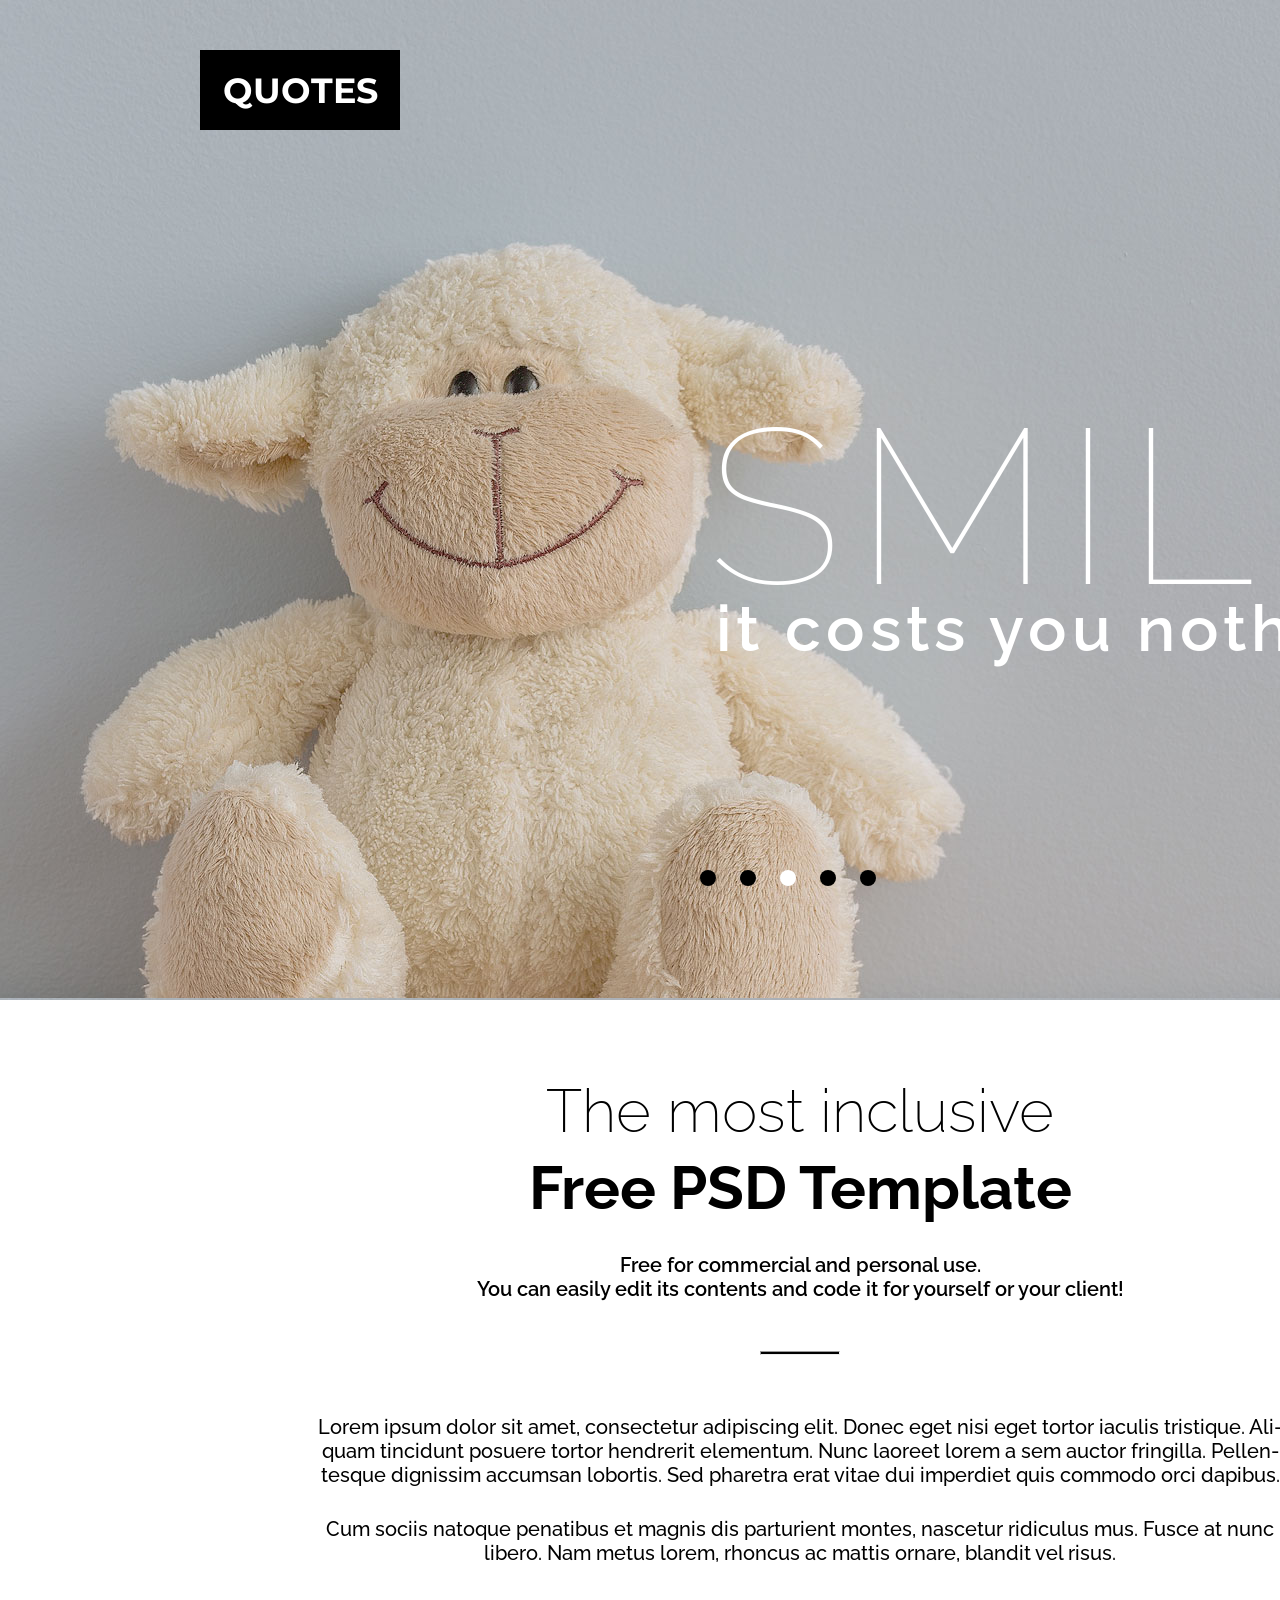
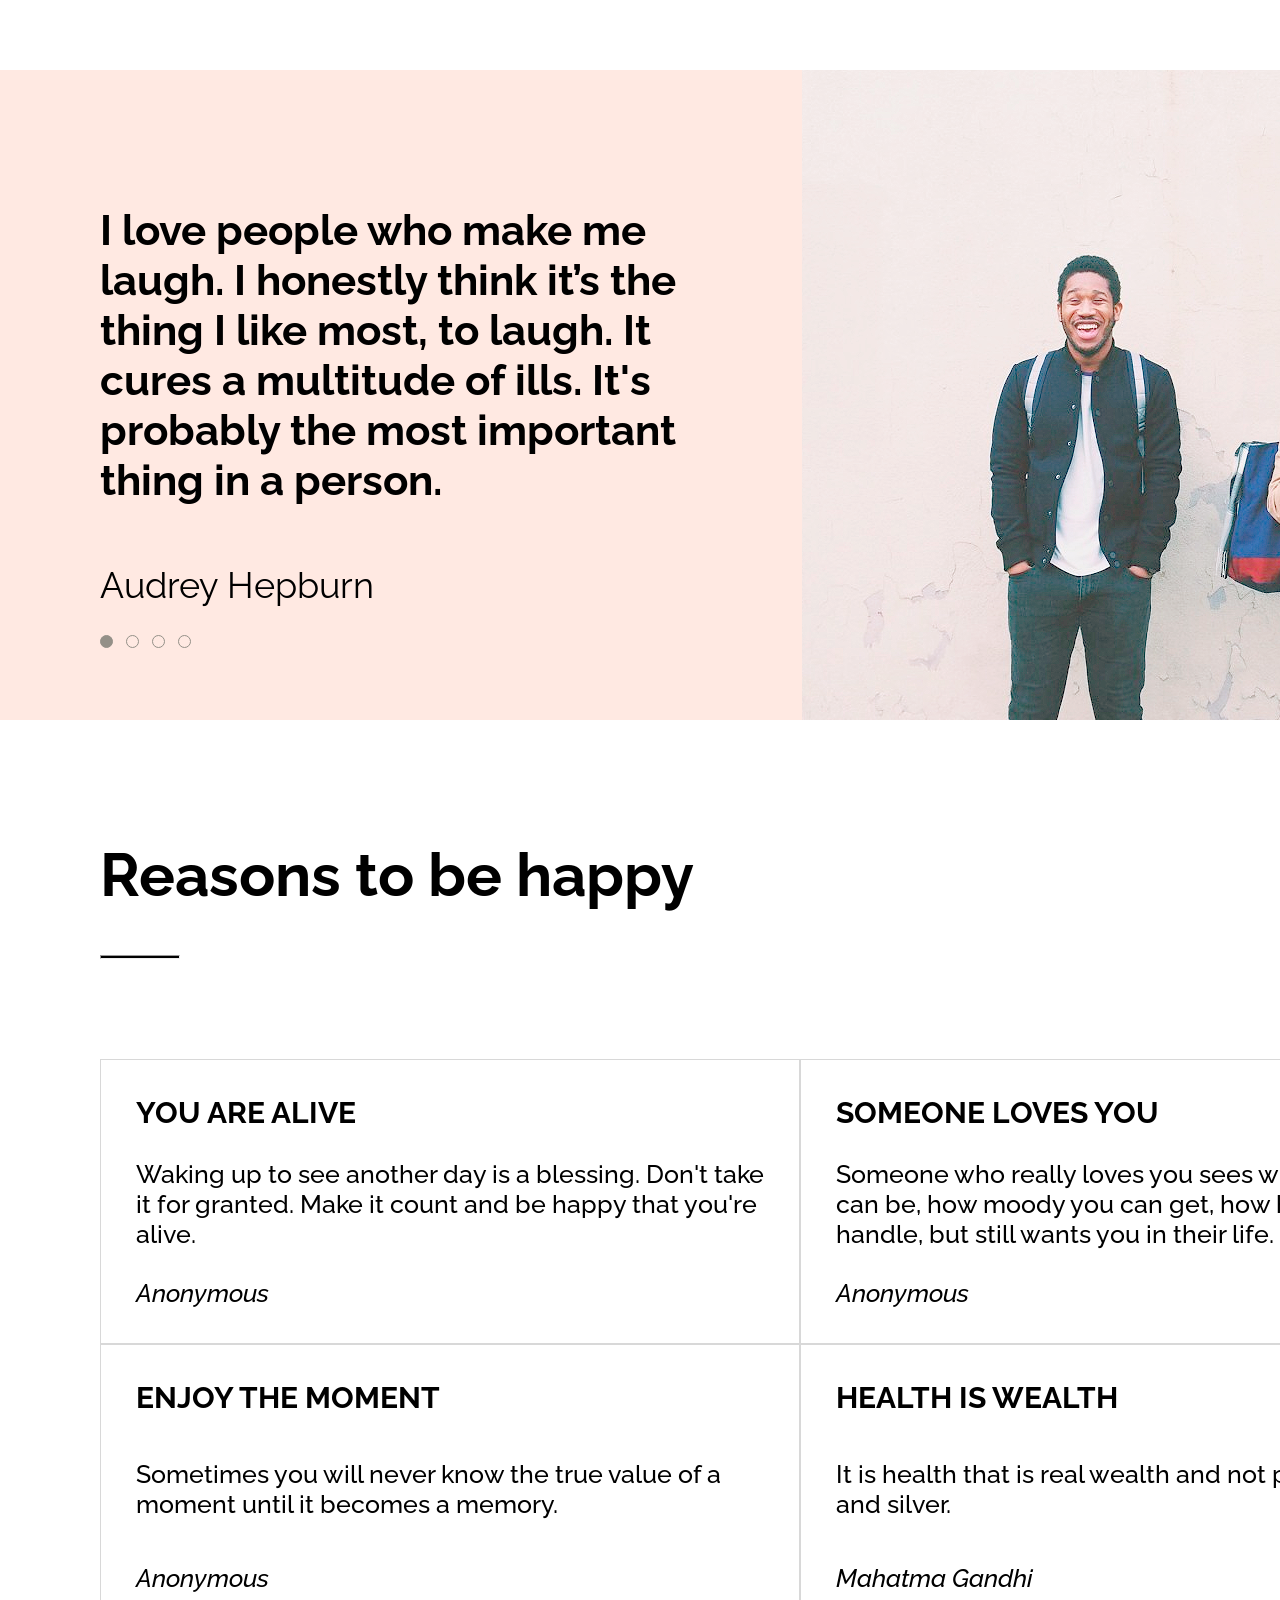
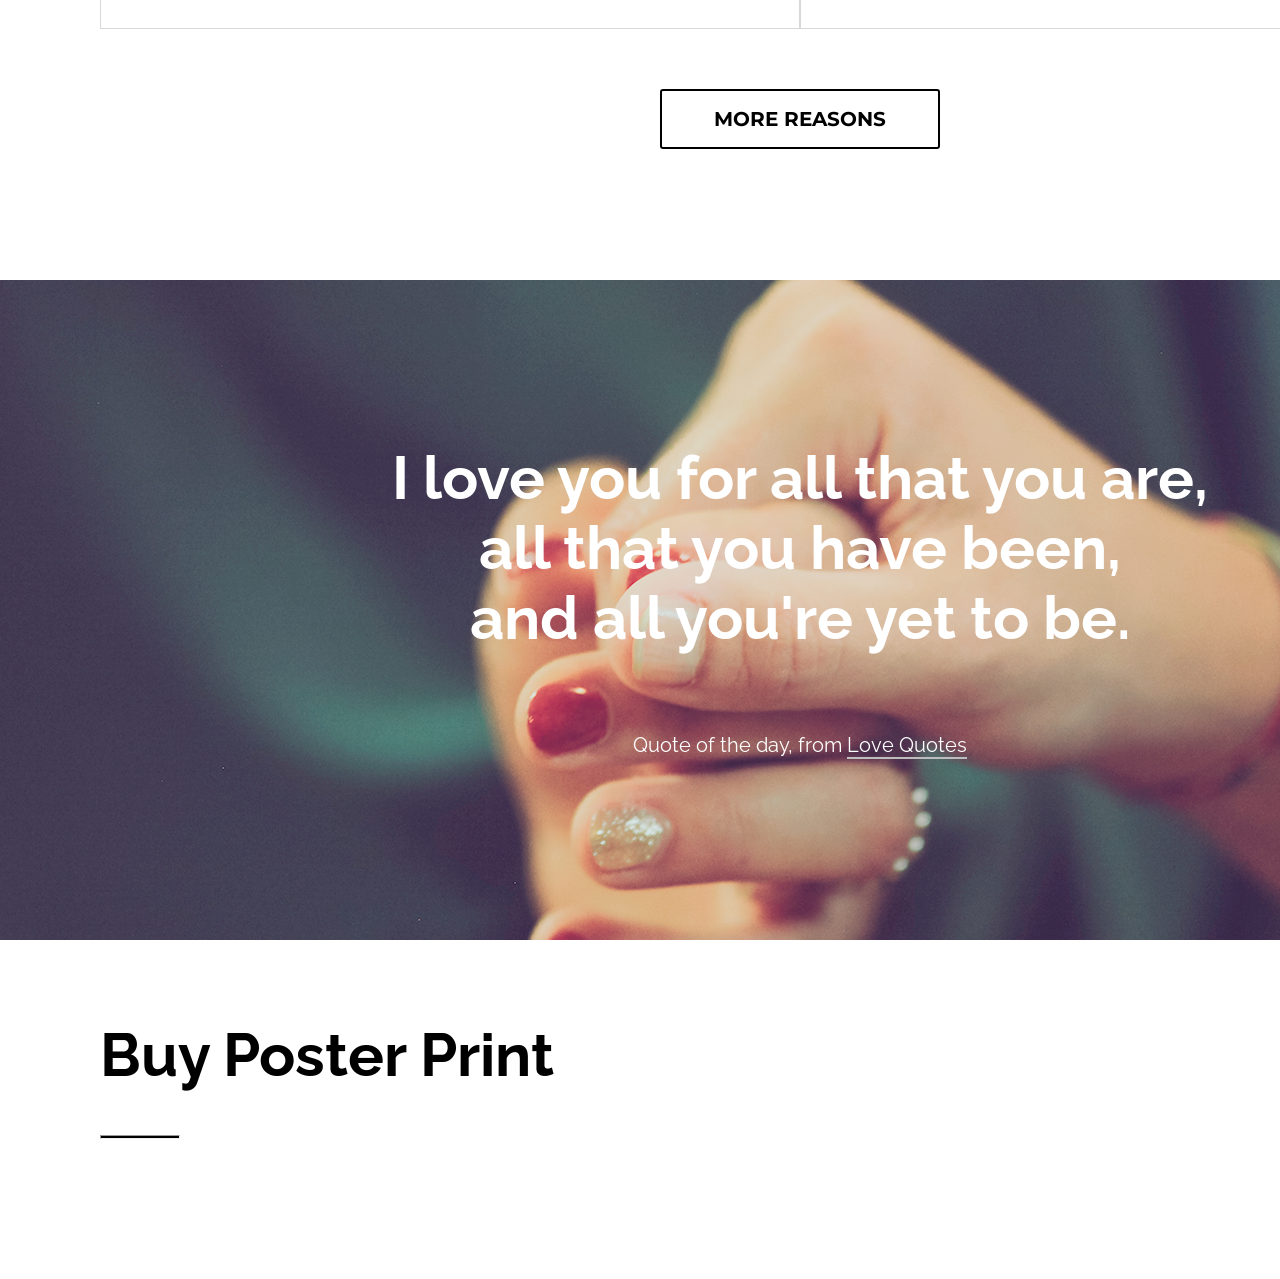
==== index.html @ 856727c5 ".. .." ====
<!DOCTYPE html>
<html lang="en">
<head>
    <meta charset="UTF-8">
    <meta http-equiv="X-UA-Compatible" content="IE=edge">
    <meta name="viewport" content="width=device-width, initial-scale=1.0">
    <title>Лабораторна робота №4</title>
    <link rel="stylesheet" href="./css/style.css" type="text/css" />
    <link rel="shortcut icon" href="./img/book_icon.ico" type="image/x-icon">
    <link rel="preconnect" href="https://fonts.googleapis.com">
    <link rel="preconnect" href="https://fonts.googleapis.com">
    <link rel="preconnect" href="https://fonts.googleapis.com">
    <link rel="preconnect" href="https://fonts.gstatic.com" crossorigin>
    <link href="https://fonts.googleapis.com/css2?family=Raleway:ital,wght@0,100;0,200;0,300;0,400;0,500;0,600;0,700;0,800;0,900;1,100;1,200;1,300;1,400;1,500;1,600;1,700;1,800;1,900&display=swap" rel="stylesheet">
    <link rel="preconnect" href="https://fonts.googleapis.com">
    <link rel="preconnect" href="https://fonts.gstatic.com" crossorigin>
    <link href="https://fonts.googleapis.com/css2?family=Montserrat:ital,wght@0,100;0,200;0,300;0,400;0,500;0,600;0,700;0,800;0,900;1,100;1,200;1,300;1,400;1,500;1,600;1,700;1,800;1,900&family=Raleway:ital,wght@0,100;0,200;0,300;0,400;0,500;0,600;0,700;0,800;0,900;1,100;1,200;1,300;1,400;1,500;1,600;1,700;1,800;1,900&display=swap" rel="stylesheet">
</head>
<body>
    <header class="header">
        <div class="nav">
            <div class="logo">
                <a href="#">QUOTES</a>
            </div>
            <div class="menu_nav">
                <a href="#" >MENU</a>
            </div>
        </div>

        <div class="block_title">
            <h2 class="title_text">SMILE</h2>
            <p class="description_text">it costs you nothing</p>
        </div>

        <div class="radio">
            <label for="slide_1"></label>
            <input type="radio" name="slide" id="slide_1" >
            <label for="slide_2"></label>
            <input type="radio" name="slide" id="slide_2">
            <label for="slide_3"></label>
            <input type="radio" name="slide" id="slide_3" checked>
            <label for="slide_4"></label>
            <input type="radio" name="slide" id="slide_4">
            <label for="slide_5"></label>
            <input type="radio" name="slide" id="slide_5">
        </div>
    </header>
    <main class="description_site">
        <div class="title_description_site">
            <h2>
                The most inclusive
            </h2>
            <h3>
                Free PSD Template
            </h3>
            <p>
                Free for commercial and personal use.<br>
                You can easily edit its contents and code
                it for yourself or your client!
            </p>
            <hr>
            <p>
                Lorem ipsum dolor sit amet, consectetur adipiscing elit. Donec eget nisi eget tortor iaculis tristique. Ali-
                quam tincidunt posuere tortor hendrerit elementum. Nunc laoreet lorem a sem auctor fringilla. Pellen-
                tesque dignissim accumsan lobortis. Sed pharetra erat vitae dui imperdiet quis commodo orci dapibus.
            </p>
            <p>
                Cum sociis natoque penatibus et magnis dis parturient montes, nascetur ridiculus mus. Fusce at nunc
                libero. Nam metus lorem, rhoncus ac mattis ornare, blandit vel risus.
            </p>
        </div>
    </main>
    <section class="slidenew">
        <div class="container_slidenew">
            <h3>
                I love people who make me
                laugh. I honestly think it’s the
                thing I like most, to laugh. It
                cures a multitude of ills. It's probably
                the most important
                thing in a person.
            </h3>
            <span>Audrey Hepburn</span>

            <div class="slidenew_radio">
                <label for="slide2_1"></label>
                <input type="radio" name="slide2" id="slide2_1" checked>
                <label for="slide2_2"></label>
                <input type="radio" name="slide2" id="slide2_2">
                <label for="slide2_3"></label>
                <input type="radio" name="slide2" id="slide2_3">
                <label for="slide2_4"></label>
                <input type="radio" name="slide2" id="slide2_4">
            </div>
        </div>
        <img src="/img/free_icon_1.png">
    </section>
    <section class="category">
        <div class="container_category">
            <h1>Reasons to be happy</h1>
            <hr>
            <div class="category_items">
                <article class="container_items">
                    <h4>You are alive</h4>
                    <p>
                        Waking up to see another day is a blessing.
                        Don't take it for granted. Make it count
                        and be happy that you're alive.
                    </p>
                    <span>Anonymous</span>
                </article>
                <article class="container_items">
                    <h4>Someone loves you</h4>
                    <p>
                        Someone who really loves you sees what a
                        mess you can be, how moody you can get, how
                        hard you are to handle, but still wants you
                        in their life. 
                    </p>
                    <span>Anonymous</span>
                </article>
                <article class="container_items">
                    <h4>Enjoy the moment</h4>
                    <p>
                        Sometimes you will never know the true value
                        of a moment until it becomes a memory.
                    </p>
                    <span>Anonymous</span>
                </article>
                <article class="container_items">
                    <h4>Health is wealth</h4>
                    <p>
                        It is health that is real wealth and not
                        pieces of gold and silver. 
                    </p>
                    <span>Mahatma Gandhi</span>
                </article>
            </div>
            <div class="btn">
                <button>More Reasons</button>
            </div>
        </div>
    </section>
    <section class="event">
        <div class="event_container">
            <h4>
                I love you for all that you are,<br>
                all that you have been,<br>
                and all you're yet to be.
            </h4>
            <p>
                Quote of the day, from 
                <a href="#">Love Quotes</a>
            </p>
        </div>
    </section>
    <section class="catalog">
        <h1>Buy Poster Print</h1>
        <hr>
        <div class="catalog_items">
            <div class="container">
                
            </div>
        </div>
    </section>
</body>
</html>
---- css/style.css ----
* {
    margin: 0;
    padding: 0;
    box-sizing: border-box;
}
html {
    display: grid;
    place-items: center;
    font-family: 'Raleway', sans-serif;
}
a {
    text-decoration: none;
}
.header {
    width: 1600px;
    height: 1000px;
    background-image: url(../img/banner.jpg);
    padding-left: 100px;
    padding-right: 100px;
    padding: 50px 100px 0px;
}
.nav {
    width: 1400px;
    height: auto;
    padding: 0px 100px 0px;
    display: flex;
    justify-content: space-between;
    align-items: center;
}
.logo, .menu_nav {
    margin: 0;
    font-weight: 700;
    font-family: 'Montserrat', sans-serif;
    display: flex;
    justify-content: center;
    align-items: center;
}
.logo {
    width: 200px;
    height: 80px;
    background-color: black;
    font-size: 35px;
}
.logo a {
    color: white;
}
.menu_nav {
    width: 50px;
    height: 36px;
    border-top: 4px solid white;
    border-bottom: 4px solid white;
    font-size: 15px;
    color: white;
}
.menu_nav a {
    text-decoration: none;
    color: white;
}
.block_title {
    padding-top: 200px;
    width: 100%;
    height: 626px;
    text-align: right;
    color: white;
    display: flex;
    justify-content:center;
    flex-direction: column;
    padding-right: 80px;
}
.title_text {
    font-weight: 100;
    font-size: 220px;
    letter-spacing: 15px;
    line-height: 170px;
}
.description_text {
    padding-right: 18px;
    letter-spacing: 5px;
    font-weight: 600;
    font-size: 64px;
}
.radio {
    width: 100%;
    height: 244px;
    display: flex;
    justify-content: center;
    align-items: center;
}
.radio input[type="radio"] {
    margin-right: 24px;
    appearance: none;
    width: 16px;
    height: 16px;
    border-radius: 50%;
    background-color: #000;
    transition: background-color 0.3s ease;
    cursor: pointer;
}
.radio input[type="radio"]:checked {
    background-color: #fff;
}
.description_site {
    width: 1600px;
    height: 670px;
    background-color: white;
    display: flex;
    justify-content: center;
    align-items: center;
    flex-direction: column;
    text-align: center;
}
.title_description_site {
    width: 970px;
}
.title_description_site h2 {
    font-weight: 200;
    font-size: 60px;
    margin-bottom: 7px;
}
.title_description_site h3 {
    font-weight: 700;
    font-size: 60px;
    margin-bottom: 30px;
}
.title_description_site p:nth-child(3) {
    font-weight: 600;
    font-size: 20px;
    margin-bottom: 50px;
}
.title_description_site hr {
    margin: auto;
    width: 80px;
    height: 4px;
    background-color: #000;
    margin-bottom: 60px;
}
.title_description_site p:nth-child(5), 
.title_description_site p:nth-child(6) {
    margin-bottom: 30px;
    font-weight: 500;
    font-size: 20px;
}
.slidenew {
    width: 1600px;
    height: 650px;
    background-color: #ffe9e2;
    display: flex;
    flex-direction: row;
    justify-content: space-between;
    align-items: center;
}
.container_slidenew {
    width: 50%;
    padding: 0 100px;
    font-size: 36px;
    display: flex;
    flex-direction: column;
    line-height: 50px;
}
.container_slidenew h3 {
    margin-top: 75px;
}
.container_slidenew span {
    margin-top: 55px;
}
.slidenew_radio {
    width: 100%;
}
.slidenew_radio input[type="radio"] {
    appearance: none;
    width: 13px;
    height: 13px;
    border-radius: 50%;
    border: 1px solid #949088;
    transition: background-color 0.3s ease;
    cursor: pointer;
    margin-right: 4px;
}
.slidenew_radio input[type="radio"]:checked {
    background-color: #949088;
}
.category {
    padding: 120px 100px;
    width: 1600px;
    height: 1160px;
    background-color: #fff;
}
.category_items {
    margin-top: 100px;
    display: grid;
    grid-template-columns: repeat(2, 1fr);
}
.container_category {
    width: 100%;
}
.container_category h1 {
    font-weight: 700;
    font-size: 60px;
    margin-bottom: 45px;
}
.container_category hr {
    width: 80px;
    height: 4px;
    background-color: #000;
    margin-bottom: 60px;
}
.container_items {
    margin: 0;
    width: 700px;
    height: 285px;
    border: 1px solid #d8d8d8;
    padding: 35px;
    display: flex;
    flex-direction: column;
    justify-content: space-between;
}
.container_items h4 {
    font-size: 30px;
    text-transform: uppercase;
}
.container_items p {
    font-weight: 500;
    font-size: 25px;
}
.container_items span {
    font-weight: 500;
    font-size: 25px;
    font-style: italic;
}
.btn {
    display: flex;
    justify-content: center;
    align-items: center;
    width: 100%;
}
.container_category button {
    margin-top: 60px;
    width: 280px;
    height: 60px;
    background-color: #fff;
    border-radius: 3px;
    border: 2px solid black;
    text-transform: uppercase;
    font-family: 'Montserrat', sans-serif;
    font-weight: 700;
    font-size: 20px;
    cursor: pointer;
    transition: width 0.2s ease-out, background-color 0.2s;
}
.container_category button:hover {
    width: 290px;
}
.event {
    width: 1600px;
    height: 660px;
    background-image: url(../img/Layer\ 6.png);
    display: flex;
    justify-content: center;
    align-items: center;
    text-align: center;
    flex-direction: column;
}
.event_container {
    width: 100%;
    padding: 0 100px;
    color: #fff;
}
.event_container h4{
    font-size: 60px;
    margin-bottom: 80px;
}
.event_container p{
    font-size: 20px;
    margin-bottom: 20px;
    color: #fff;
}
.event_container a {
    color: #fff;
    border-bottom: 2px solid rgb(189, 189, 189);
}
.catalog {
    width: 1600px;
    padding: 80px 100px;
    height: auto;
    background-color: #fff;
}
.catalog h1 {
    font-weight: 700;
    font-size: 60px;
    margin-bottom: 45px;
}
.catalog hr {
    width: 80px;
    height: 4px;
    background-color: #000;
    margin-bottom: 60px;
}
.catalog_items {
    display: flex;
  flex-wrap: wrap;
}
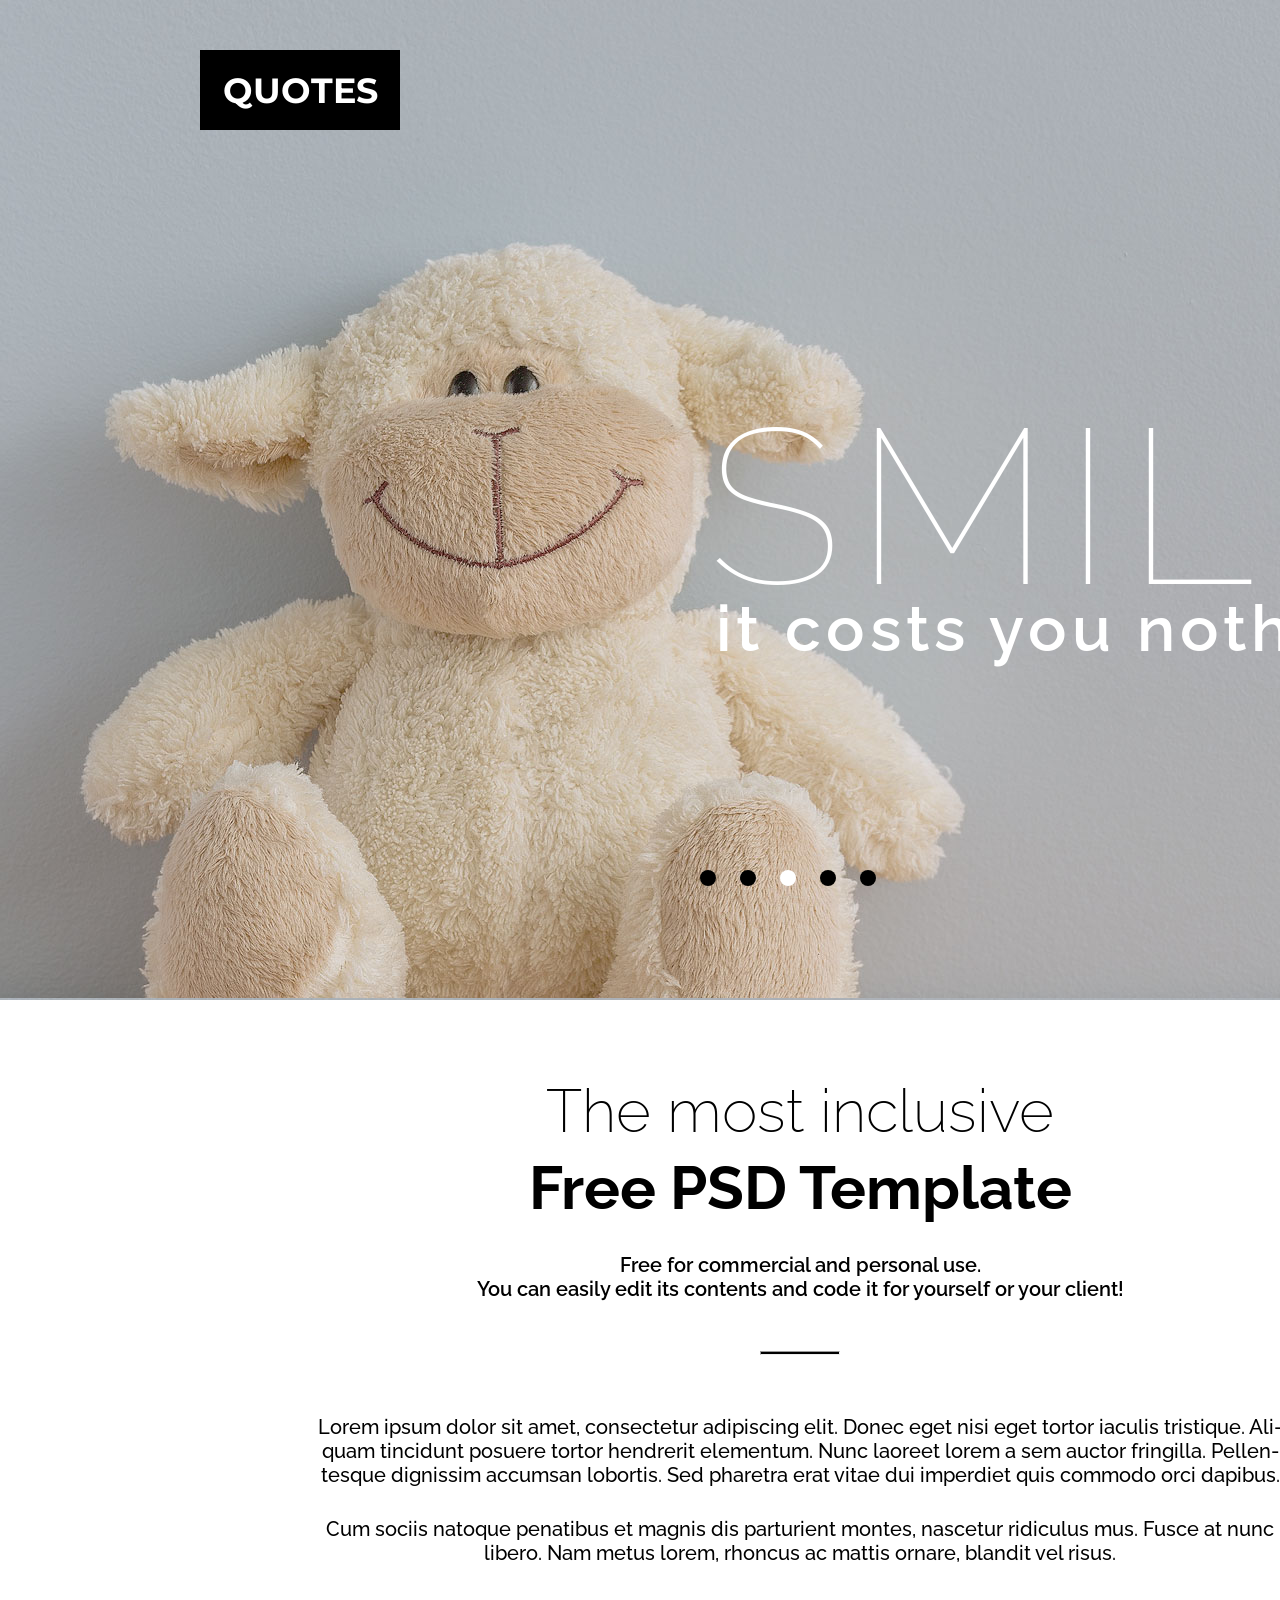
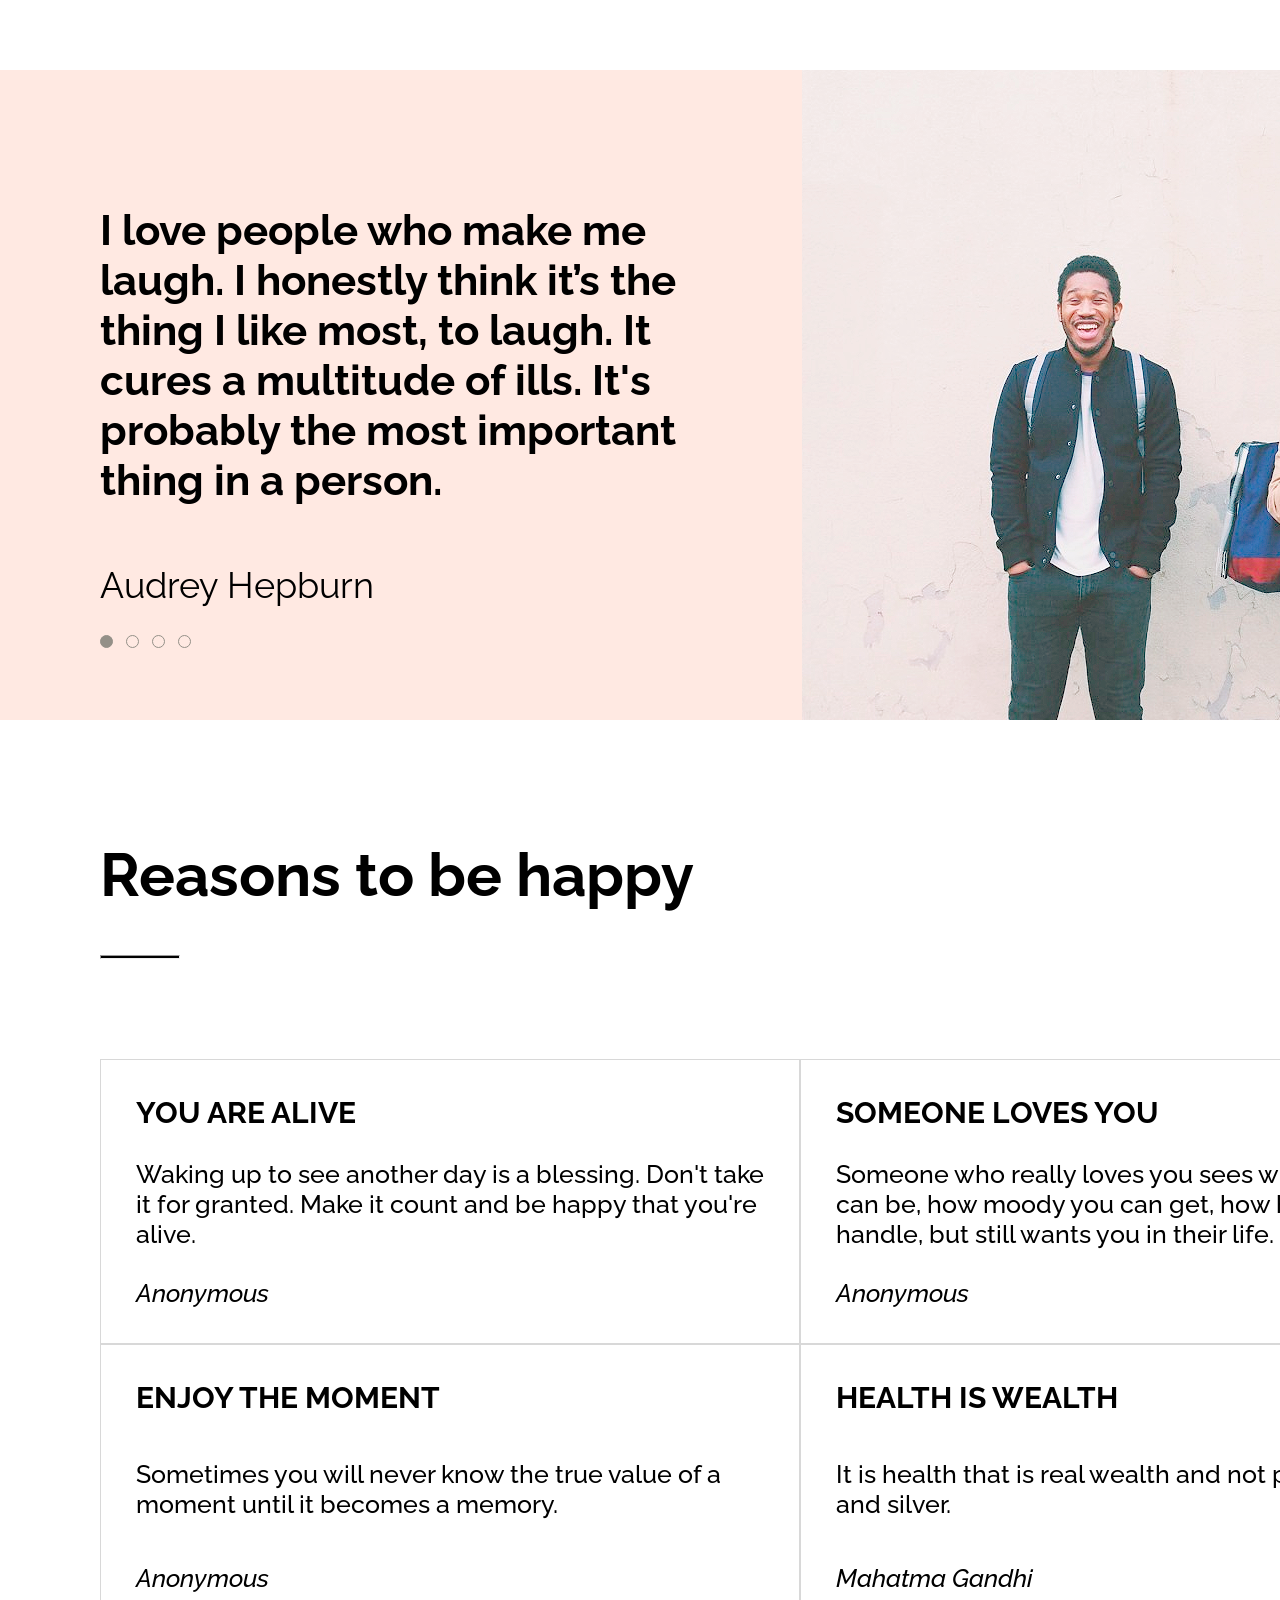
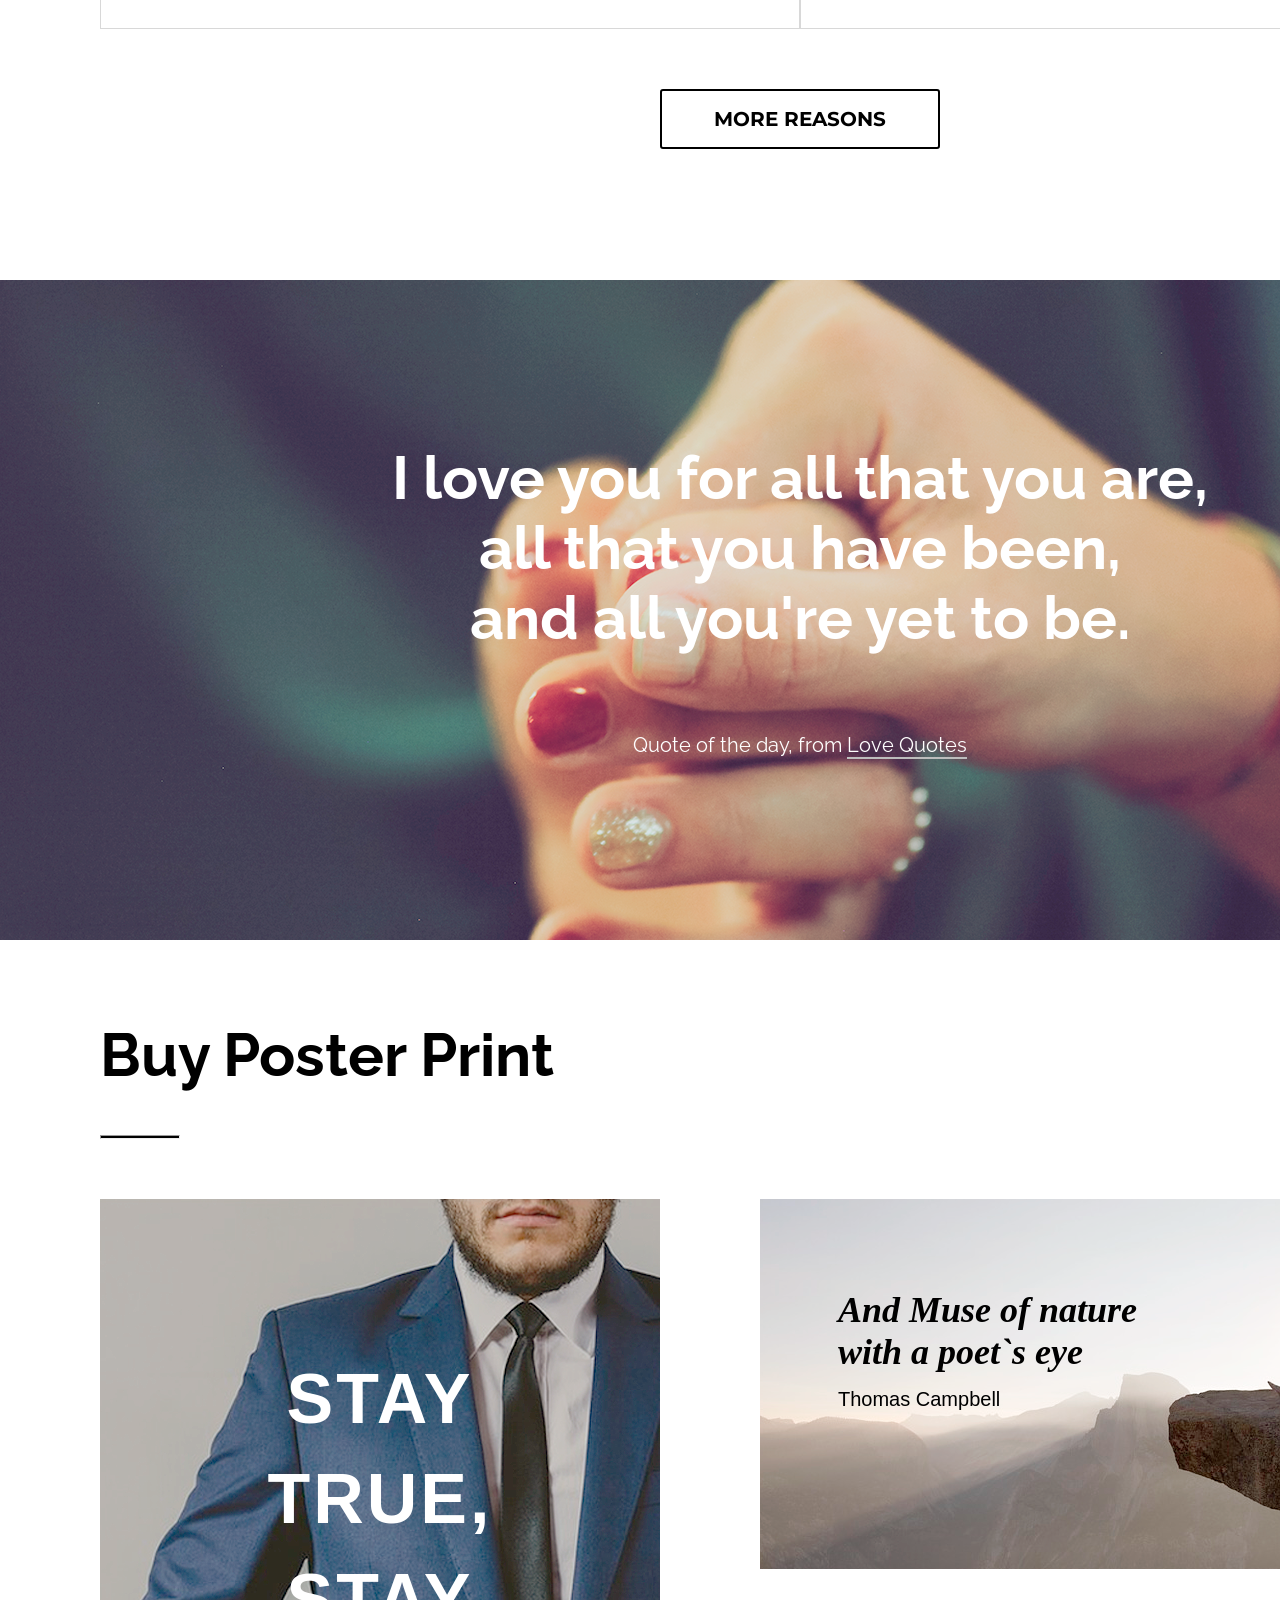
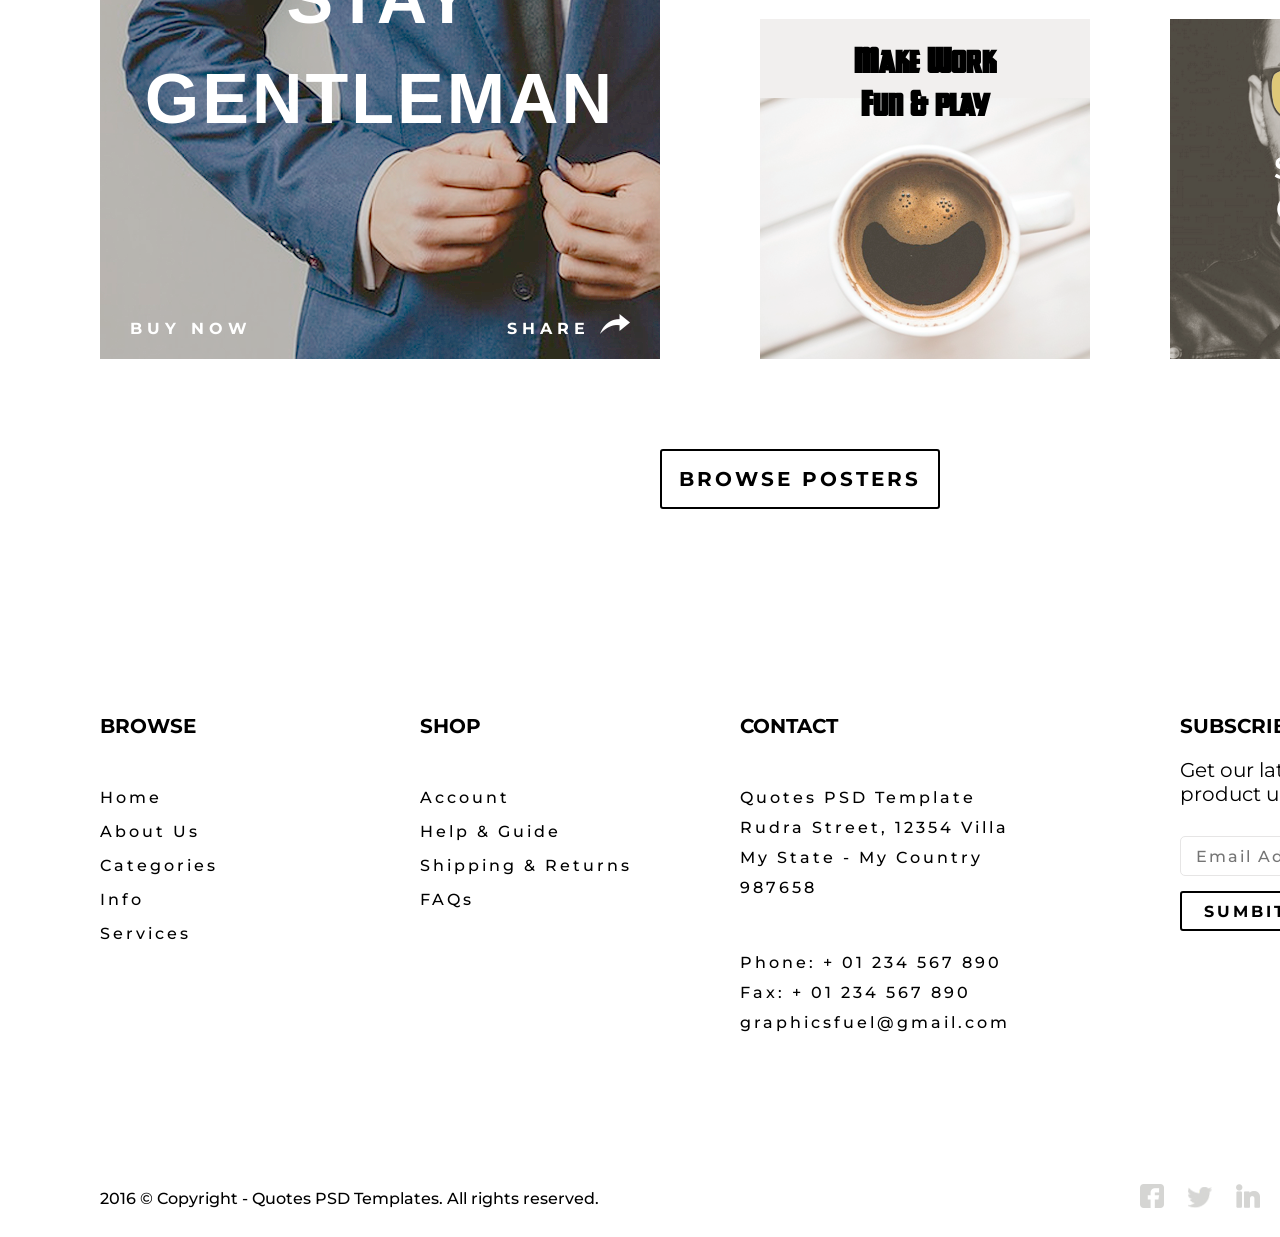
==== commit 19268469: "/// ///" ====
--- a/index.html
+++ b/index.html
@@ -8,13 +8,14 @@
     <link rel="stylesheet" href="./css/style.css" type="text/css" />
     <link rel="shortcut icon" href="./img/book_icon.ico" type="image/x-icon">
     <link rel="preconnect" href="https://fonts.googleapis.com">
-    <link rel="preconnect" href="https://fonts.googleapis.com">
-    <link rel="preconnect" href="https://fonts.googleapis.com">
     <link rel="preconnect" href="https://fonts.gstatic.com" crossorigin>
     <link href="https://fonts.googleapis.com/css2?family=Raleway:ital,wght@0,100;0,200;0,300;0,400;0,500;0,600;0,700;0,800;0,900;1,100;1,200;1,300;1,400;1,500;1,600;1,700;1,800;1,900&display=swap" rel="stylesheet">
     <link rel="preconnect" href="https://fonts.googleapis.com">
     <link rel="preconnect" href="https://fonts.gstatic.com" crossorigin>
     <link href="https://fonts.googleapis.com/css2?family=Montserrat:ital,wght@0,100;0,200;0,300;0,400;0,500;0,600;0,700;0,800;0,900;1,100;1,200;1,300;1,400;1,500;1,600;1,700;1,800;1,900&family=Raleway:ital,wght@0,100;0,200;0,300;0,400;0,500;0,600;0,700;0,800;0,900;1,100;1,200;1,300;1,400;1,500;1,600;1,700;1,800;1,900&display=swap" rel="stylesheet">
+    <link rel="preconnect" href="https://fonts.googleapis.com">
+    <link rel="preconnect" href="https://fonts.gstatic.com" crossorigin>
+    <link href="https://fonts.googleapis.com/css2?family=Lato:ital,wght@0,100;0,300;0,400;0,700;0,900;1,100;1,300;1,400;1,700;1,900&display=swap" rel="stylesheet">
 </head>
 <body>
     <header class="header">
@@ -60,13 +61,18 @@
             </p>
             <hr>
             <p>
-                Lorem ipsum dolor sit amet, consectetur adipiscing elit. Donec eget nisi eget tortor iaculis tristique. Ali-
-                quam tincidunt posuere tortor hendrerit elementum. Nunc laoreet lorem a sem auctor fringilla. Pellen-
-                tesque dignissim accumsan lobortis. Sed pharetra erat vitae dui imperdiet quis commodo orci dapibus.
-            </p>
-            <p>
-                Cum sociis natoque penatibus et magnis dis parturient montes, nascetur ridiculus mus. Fusce at nunc
-                libero. Nam metus lorem, rhoncus ac mattis ornare, blandit vel risus.
+                Lorem ipsum dolor sit amet, consectetur adipiscing elit.
+                Donec eget nisi eget tortor iaculis tristique. Ali-
+                quam tincidunt posuere tortor hendrerit elementum. Nunc 
+                laoreet lorem a sem auctor fringilla. Pellen-
+                tesque dignissim accumsan lobortis. Sed pharetra
+                 erat vitae dui imperdiet quis commodo orci dapibus.
+            </p>
+            <p>
+                Cum sociis natoque penatibus et magnis dis parturient
+                montes, nascetur ridiculus mus. Fusce at nunc libero. 
+                Nam metus lorem, rhoncus ac mattis ornare, blandit vel 
+                risus.
             </p>
         </div>
     </main>
@@ -93,7 +99,7 @@
                 <input type="radio" name="slide2" id="slide2_4">
             </div>
         </div>
-        <img src="/img/free_icon_1.png">
+        <img src="/img/free_icon_1.png" alt="radio-photo">
     </section>
     <section class="category">
         <div class="container_category">
@@ -159,9 +165,114 @@
         <hr>
         <div class="catalog_items">
             <div class="container">
-                
-            </div>
-        </div>
-    </section>
+                <div class="photo1">
+                    <div class="photo1_content">
+                        <p>Stay<br>true,<br>stay<br>gentleman</p>
+                        <div class="content_item">
+                            <a href="#">
+                                BUY NOW
+                            </a>
+                            <a href="#">
+                                SHARE
+                                <img src="/img/Shape 1.png" alt="share-link">
+                            </a>
+                        </div>
+                    </div>
+                </div>
+                <div class="photo2">
+                    <p>
+                        And Muse of nature<br>
+                        with a poet`s eye
+                    </p>
+                    <span>Thomas Campbell</span>
+                </div>
+                <div class="photo3">
+                    <p>Make Work<br>Fun & play</p>
+                </div>
+                <div class="photo4">
+                    <p>Silence is</p>
+                    <p>Golden</p>
+                </div>
+            </div>
+        </div>
+        <div class="btn">
+            <button>Browse Posters</button>
+        </div>
+    </section>
+    <section class="contact">
+        <div class="contact_item">
+            <h5>Browse</h5>
+            <ul class="list">
+                <li>
+                    <a href="#">Home</a>
+                </li>
+                <li>
+                    <a href="#">About Us</a>
+                </li>
+                <li>
+                    <a href="#">Categories</a>
+                </li>
+                <li>
+                    <a href="#">Info</a>
+                </li>
+                <li>
+                    <a href="#">Services</a>
+                </li>
+            </ul>
+        </div>
+        <div class="contact_item">
+            <h5>Shop</h5>
+            <ul class="list">
+                <li>
+                    <a href="#">Account</a>
+                </li>
+                <li>
+                    <a href="#">Help & Guide</a>
+                </li>
+                <li>
+                    <a href="#">Shipping & Returns</a>
+                </li>
+                <li>
+                    <a href="#">FAQs</a>
+                </li>
+            </ul>
+        </div>
+        <div class="contact_item">
+            <h5>Contact</h5>
+            <p>
+                Quotes PSD Template<br>
+                Rudra Street, 12354 Villa<br>
+                My State - My Country<br>
+                987658
+            </p>
+            <p>
+                Phone: + 01 234 567 890<br>
+                Fax: + 01 234 567 890<br>
+                graphicsfuel@gmail.com
+            </p>
+        </div>
+        <div class="subscribe">
+            <h5>Subscribe now</h5>
+            <p>Get our latest news and product updates daily</p>
+            <div class="email">
+                <label for="email"></label>
+                <input type="email" name="email" id="email" placeholder="Email Address">
+            </div>
+            <button>Sumbit</button>
+        </div>
+    </section>
+    <footer>
+        <p>2016 © Copyright - Quotes PSD Templates. All rights reserved.</p>
+        <div class="social">
+            <a href="#"><img src="./img/facebook.png" alt="instagram"></a>
+            <a href="#"><img src="./img/twitter.png" alt="instagram"></a>
+            <a href="#"><img src="./img/linkedin.png" alt="instagram"></a>
+            <a href="#"><img src="./img/youtube.png" alt="instagram"></a>
+            <a href="#"><img src="./img/google plus.png" alt="instagram"></a>
+            <a href="#"><img src="./img/pinterest.png" alt="instagram"></a>
+            <a href="#"><img src="./img/instagram.png" alt="instagram"></a>
+            <a href="#"><img src="./img/email.png" alt="instagram"></a>
+        </div>
+    </footer>
 </body>
 </html>
--- a/css/style.css
+++ b/css/style.css
@@ -11,6 +11,10 @@
 a {
     text-decoration: none;
 }
+@font-face {
+    font-family: 'GreatLakesNF';
+    src: url('../fonts/GreatLakesNF.ttf');
+  }
 .header {
     width: 1600px;
     height: 1000px;
@@ -280,7 +284,7 @@
 }
 .catalog {
     width: 1600px;
-    padding: 80px 100px;
+    padding: 80px 100px 100px;
     height: auto;
     background-color: #fff;
 }
@@ -295,7 +299,237 @@
     background-color: #000;
     margin-bottom: 60px;
 }
-.catalog_items {
-    display: flex;
-  flex-wrap: wrap;
-}
+.container {
+    display: grid;
+    grid-template-columns: repeat(3, 1fr);
+    grid-template-rows: repeat(2, 1fr);
+    grid-column-gap: 80px;
+    grid-row-gap: 50px;
+}
+.photo1 {
+    background-image: url(../img/Layer\ 1.png);
+    width: 560px;
+    height: 760px;
+    text-transform: uppercase;
+    grid-column: 1;
+    grid-row: 1 / span 2;
+    font-family: 'TW Cen MT Condensed', sans-serif;
+    font-size: 70px;
+    font-weight: 700;
+    color: white;
+    line-height: 100px;
+    letter-spacing: 3px;
+    padding: 30px;
+    transition: box-shadow 0.5s;
+}
+.photo1:hover {
+    box-shadow: 0px 0px 50px 20px#d8d4c9;
+}
+.photo1_content {
+    margin-top: 120px;
+    text-align: center;
+    width: 100%;
+    height: 400px;
+}
+.content_item {
+    display: flex;
+    justify-content: space-between;
+    margin-top: 130px;
+    font-size: 16px;
+}
+.content_item a{
+    font-family: 'Montserrat', sans-serif;
+    letter-spacing: 5px;
+    color: white;
+}
+.photo2 {
+    background-image: url(../img/Layer\ 2.png);
+    margin-left: 20px;
+    width: 740px;
+    height: 370px;
+    padding: 20px;
+    grid-column: 2 / span 3;
+    grid-row: 1;
+    padding: 90px 78px;
+    transition: box-shadow 0.5s;
+}
+.photo2:hover {
+    box-shadow: 0px 0px 50px 20px#d8d4c9;
+}
+.photo2 p{
+    font-family: 'Times New Roman', sans-serif;
+    font-size: 36px;
+    font-weight: 700;
+    font-style: italic;
+    margin-bottom: 15px;
+}
+.photo2 span{
+    font-family: Georgia, sans-serif;
+    font-size: 20px;
+}
+.photo3 {
+    background-image: url(../img/Layer\ 3.png);
+    margin-left: 20px;
+    width: 330px;
+    height: 340px;
+    padding: 20px;
+    grid-column: 2;
+    grid-row: 2;
+    transition: box-shadow 0.5s;
+    font-family: 'GreatLakesNF', sans-serif;
+    text-align: center;
+    font-size: 30px;
+    font-weight: 700;
+}
+.photo3:hover {
+    box-shadow: 0px 0px 50px 20px#d8d4c9;
+}
+.photo4 {
+    background-image: url(../img/Layer\ 5.png);
+    width: 330px;
+    height: 340px;
+    padding: 20px;
+    grid-column: 3;
+    grid-row: 2;
+    transition: box-shadow 0.5s;
+    font-family: 'Lato', sans-serif;
+    display: flex;
+    justify-content: center;
+    align-items: center;
+    flex-direction: column;
+    color: white;
+}
+.photo4 :first-child {
+    font-size: 30px;
+    font-weight: 700;
+}
+.photo4 :last-child {
+    font-size: 37px;
+    font-weight: 900;
+}
+.photo4:hover {
+    box-shadow: 0px 0px 50px 20px#d8d4c9;
+}
+.catalog button {
+    margin-top: 60px;
+    width: 280px;
+    height: 60px;
+    background-color: #fff;
+    border-radius: 3px;
+    border: 2px solid black;
+    text-transform: uppercase;
+    font-family: 'Montserrat', sans-serif;
+    font-weight: 700;
+    font-size: 20px;
+    cursor: pointer;
+    letter-spacing: 3px;
+    transition: width 0.2s ease-out, background-color 0.2s;
+}
+.catalog button:hover {
+    width: 290px;
+}
+.contact {
+    width: 1600px;
+    padding: 0 100px 100px;
+    height: 550px;
+    display: flex;
+    justify-content: space-between;
+    align-items: center;
+    flex-direction: row;
+}
+.contact_item {
+    padding: 30px 0;
+    height: 300px;
+    font-family: 'Montserrat', sans-serif;
+    font-size: 20px;
+}
+.contact_item h5, .subscribe h5 {
+    text-transform: uppercase;
+    font-size: 20px;
+}
+.list{
+    margin-top: 50px;
+    list-style: none;
+    color: black;
+    font-weight: 500;
+    font-size: 16px;
+    letter-spacing: 3px;
+}
+.list li {
+    margin-top: 15px;
+}
+.list a{
+    color: black;
+}
+.contact_item p {
+    margin-top: 45px;
+    list-style: none;
+    color: black;
+    font-weight: 500;
+    font-size: 16px;
+    letter-spacing: 3px;
+    line-height: 30px;
+}
+.contact :first-child {
+    width: 320px;
+}
+.contact :nth-child(2) {
+    width: 320px;
+}
+.contact :nth-child(3) {
+    width: 440px;
+}
+.contact :last-child {
+}
+.email input {
+    margin-top: 30px;
+    height: 40px;
+    border-radius: 5px;
+    border: 1px solid #e6e5e5;
+    font-size: 16px;
+    font-family: 'Montserrat', sans-serif;
+    font-weight: 500;
+    letter-spacing: 2px;
+    padding-left: 15px;
+}
+.contact_item input:focus {
+    outline: none;
+    border-color: #b9b9b9;
+}
+.subscribe button {
+    margin-top: 15px;
+    width: 130px;
+    height: 40px;
+    background-color: #fff;
+    border-radius: 3px;
+    border: 2px solid black;
+    text-transform: uppercase;
+    font-family: 'Montserrat', sans-serif;
+    font-weight: 700;
+    font-size: 16px;
+    cursor: pointer;
+    letter-spacing: 3px;
+    transition: width 0.2s ease-out, background-color 0.2s;
+}
+.subscribe {
+    width: 320px;
+    padding: 30px 0;
+    height: 300px;
+    font-family: 'Montserrat', sans-serif;
+    font-size: 20px;
+}
+.subscribe p {
+    margin-top: 20px;
+}
+footer {
+    width: 1600px;
+    padding: 25px 100px 25px;
+    font-family: 'Montserrat';
+    font-weight: 500;
+    display: flex;
+    align-items: center;
+    justify-content: space-between;
+}
+.social a {
+    margin-left: 20px;
+}
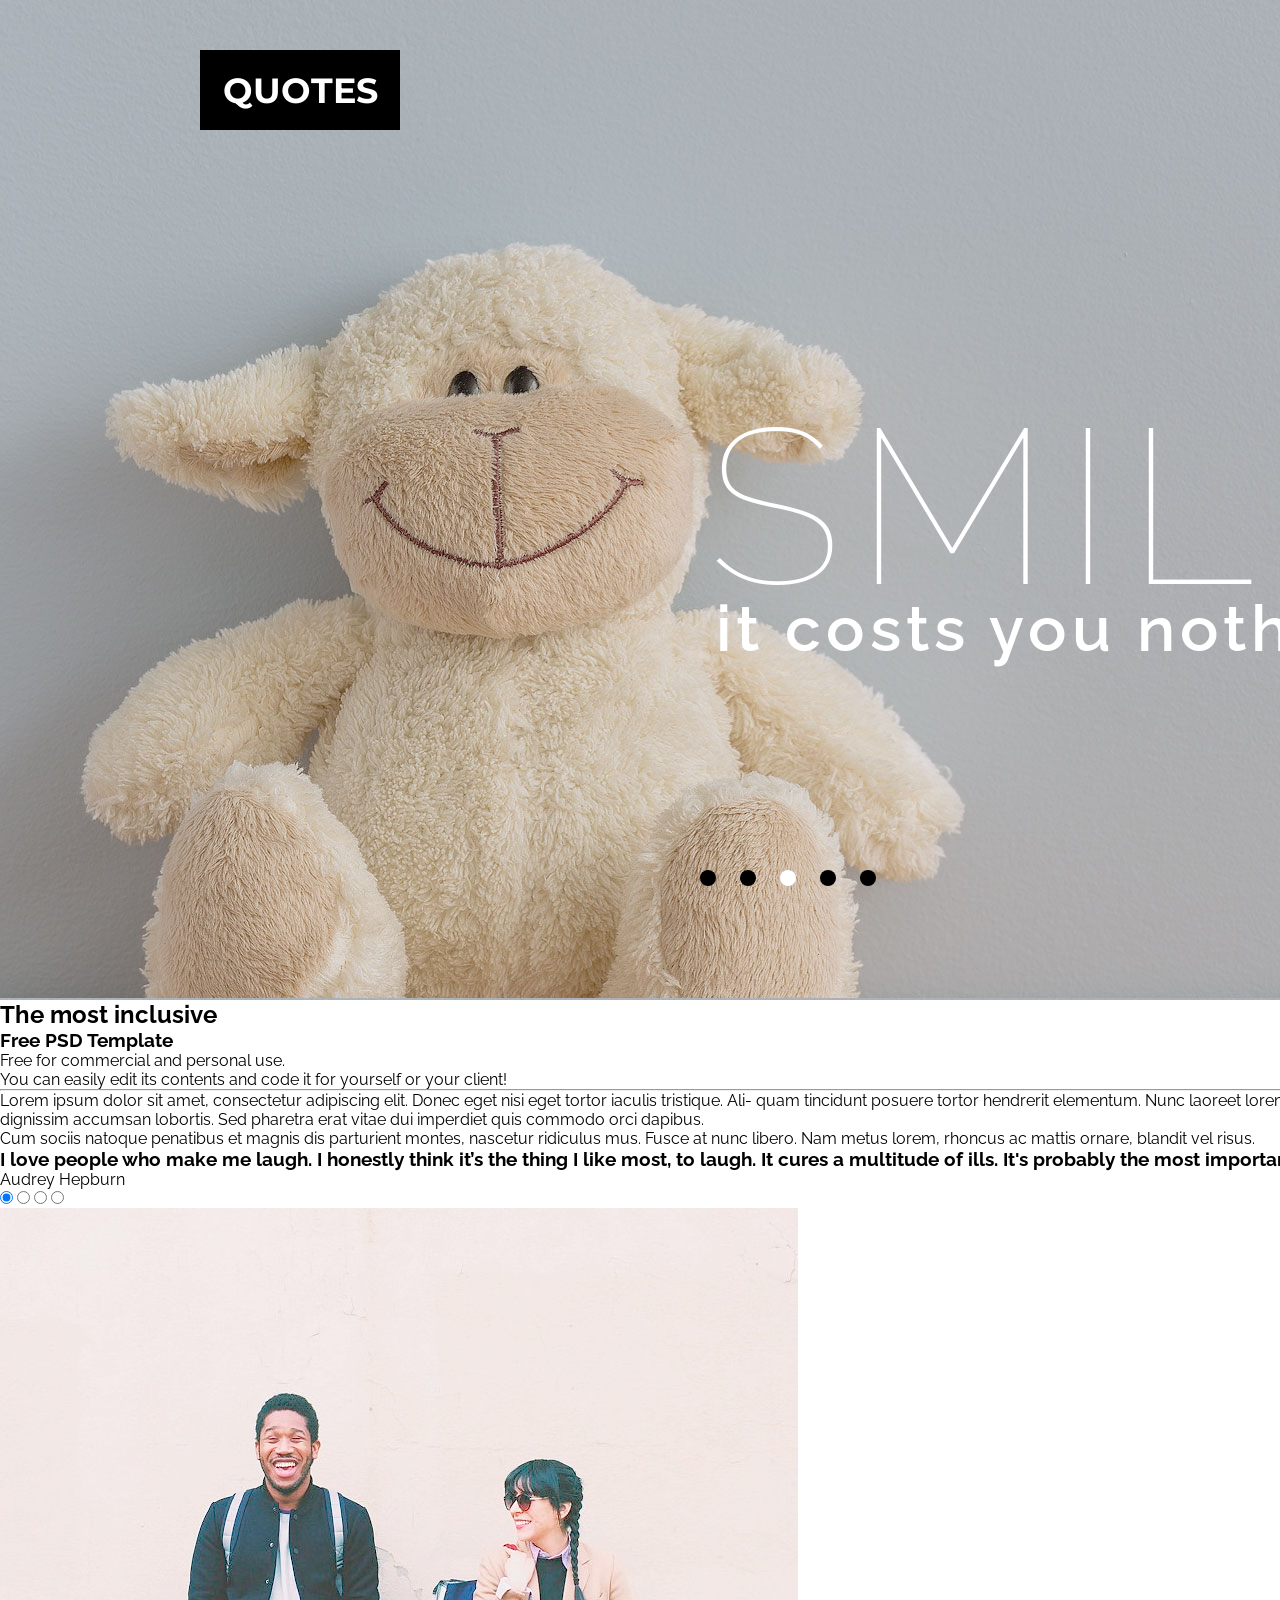
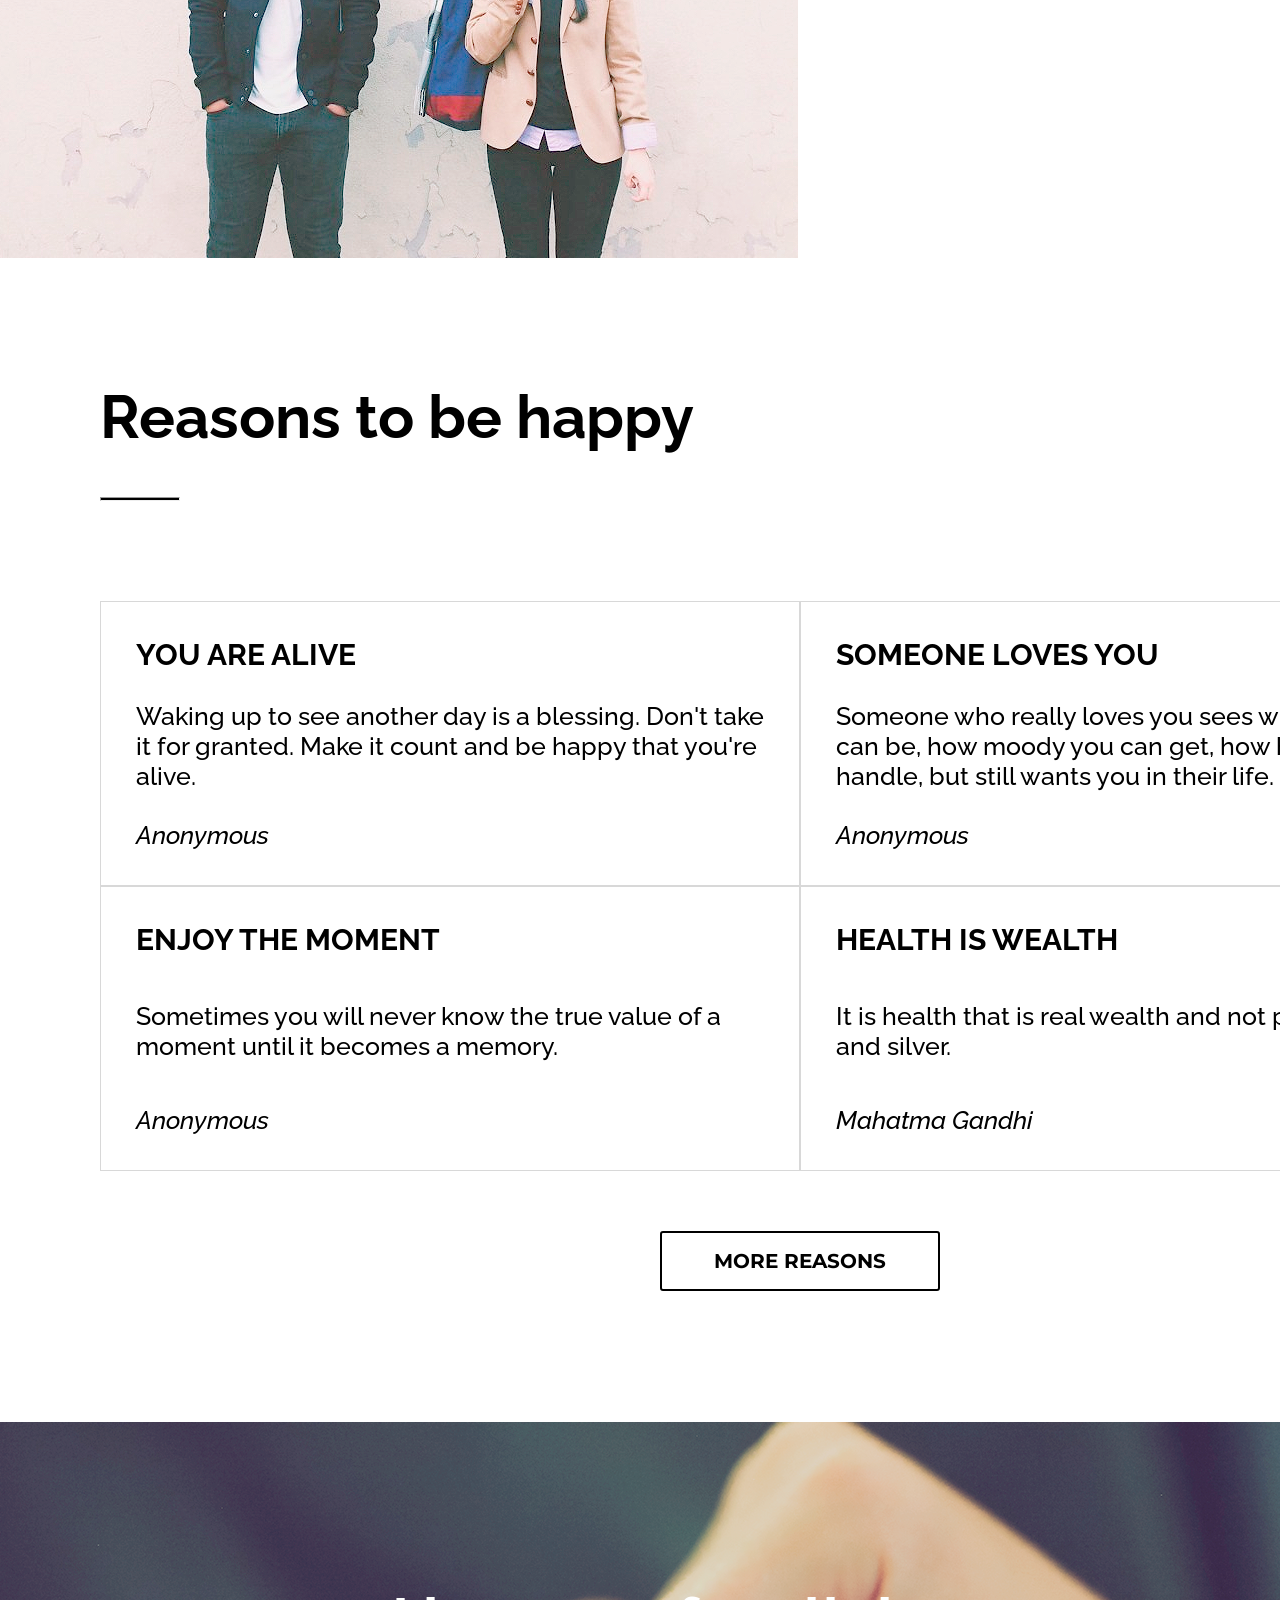
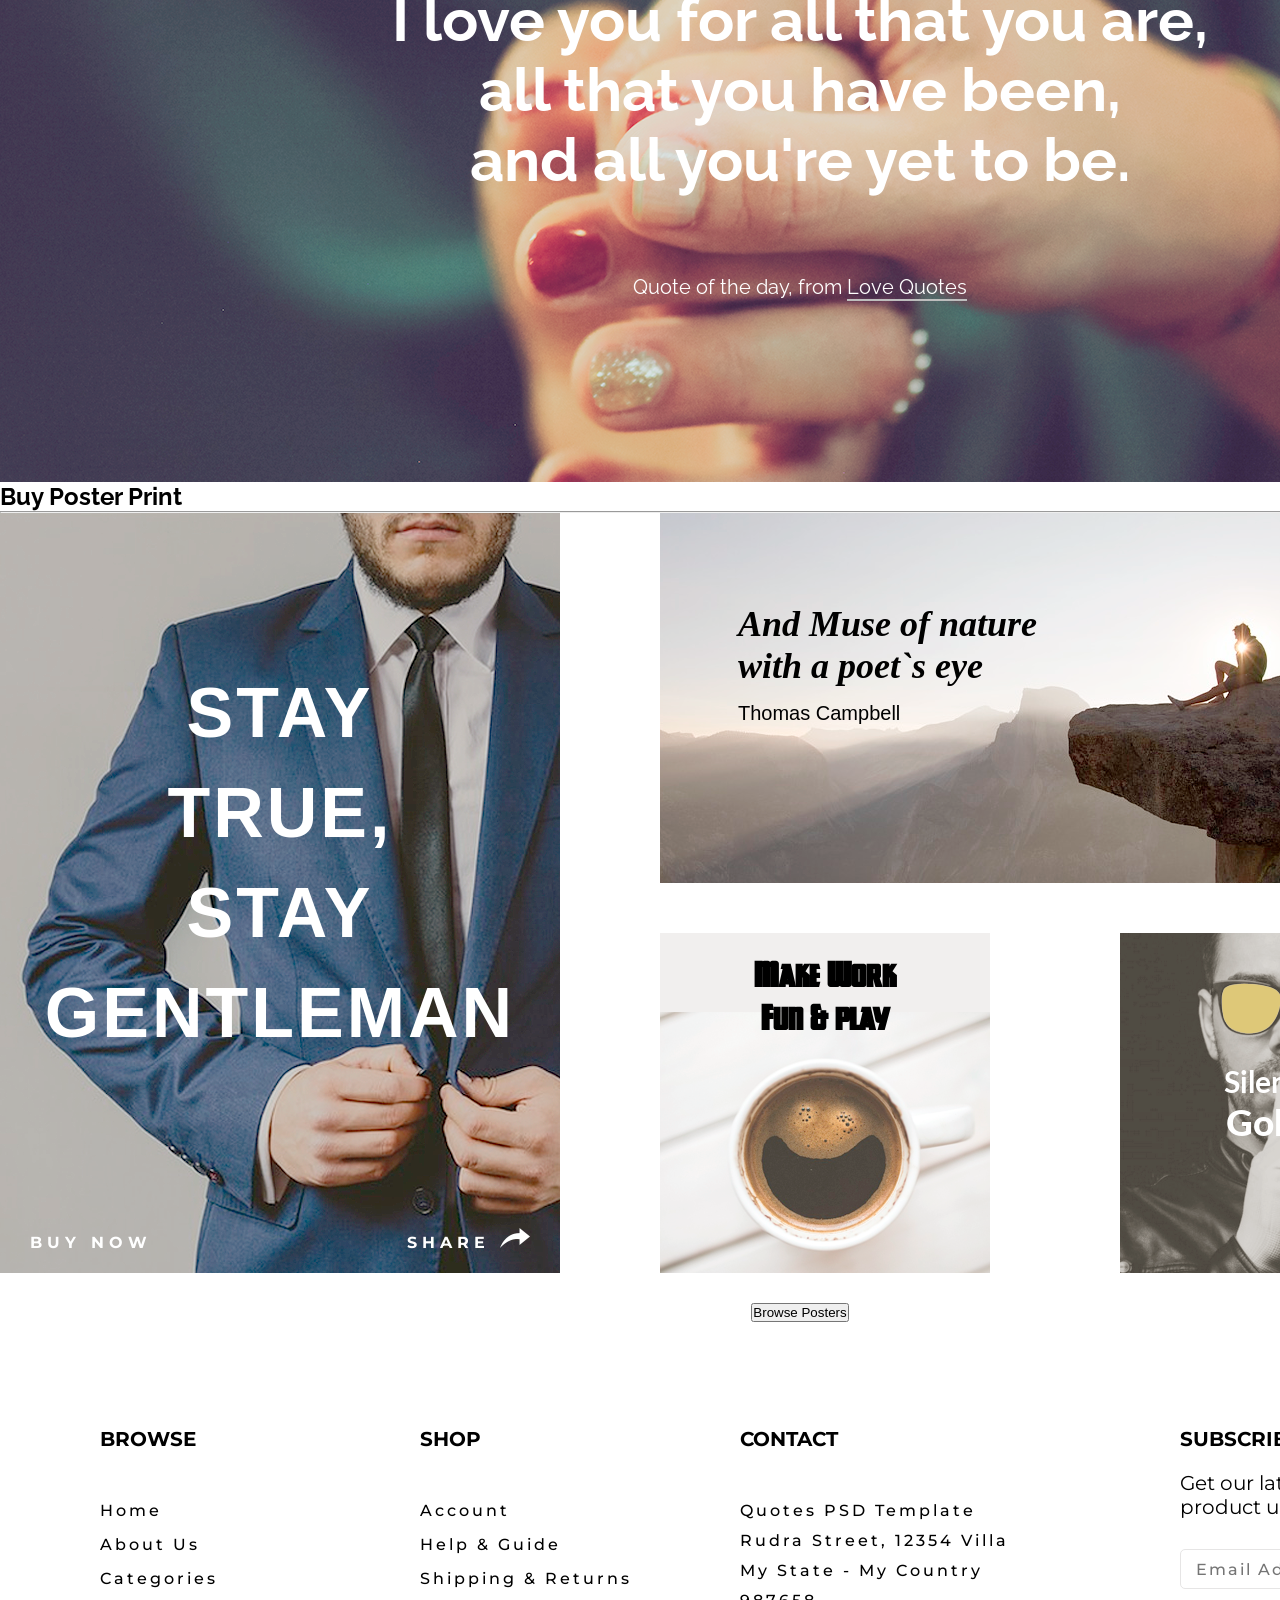
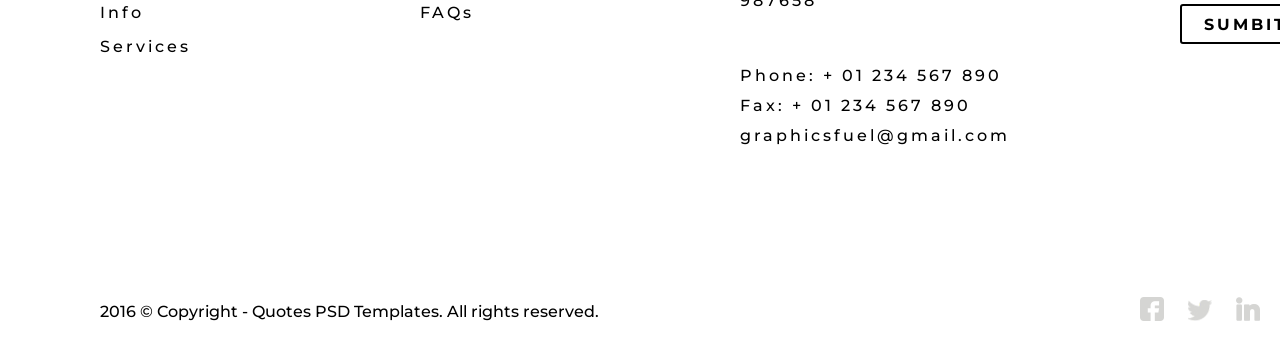
==== commit 159525c6: "Update index.html" ====
--- a/index.html
+++ b/index.html
@@ -46,8 +46,8 @@
             <input type="radio" name="slide" id="slide_5">
         </div>
     </header>
-    <main class="description_site">
-        <div class="title_description_site">
+    <main class="about">
+        <div class="about_description">
             <h2>
                 The most inclusive
             </h2>
@@ -76,8 +76,8 @@
             </p>
         </div>
     </main>
-    <section class="slidenew">
-        <div class="container_slidenew">
+    <section class="slide">
+        <div class="container_slide">
             <h3>
                 I love people who make me
                 laugh. I honestly think it’s the
@@ -88,7 +88,7 @@
             </h3>
             <span>Audrey Hepburn</span>
 
-            <div class="slidenew_radio">
+            <div class="slide_radio">
                 <label for="slide2_1"></label>
                 <input type="radio" name="slide2" id="slide2_1" checked>
                 <label for="slide2_2"></label>
@@ -160,10 +160,10 @@
             </p>
         </div>
     </section>
-    <section class="catalog">
+    <section class="gallery">
         <h1>Buy Poster Print</h1>
         <hr>
-        <div class="catalog_items">
+        <div class="gallery_items">
             <div class="container">
                 <div class="photo1">
                     <div class="photo1_content">
@@ -275,4 +275,4 @@
         </div>
     </footer>
 </body>
-</html>+</html>
